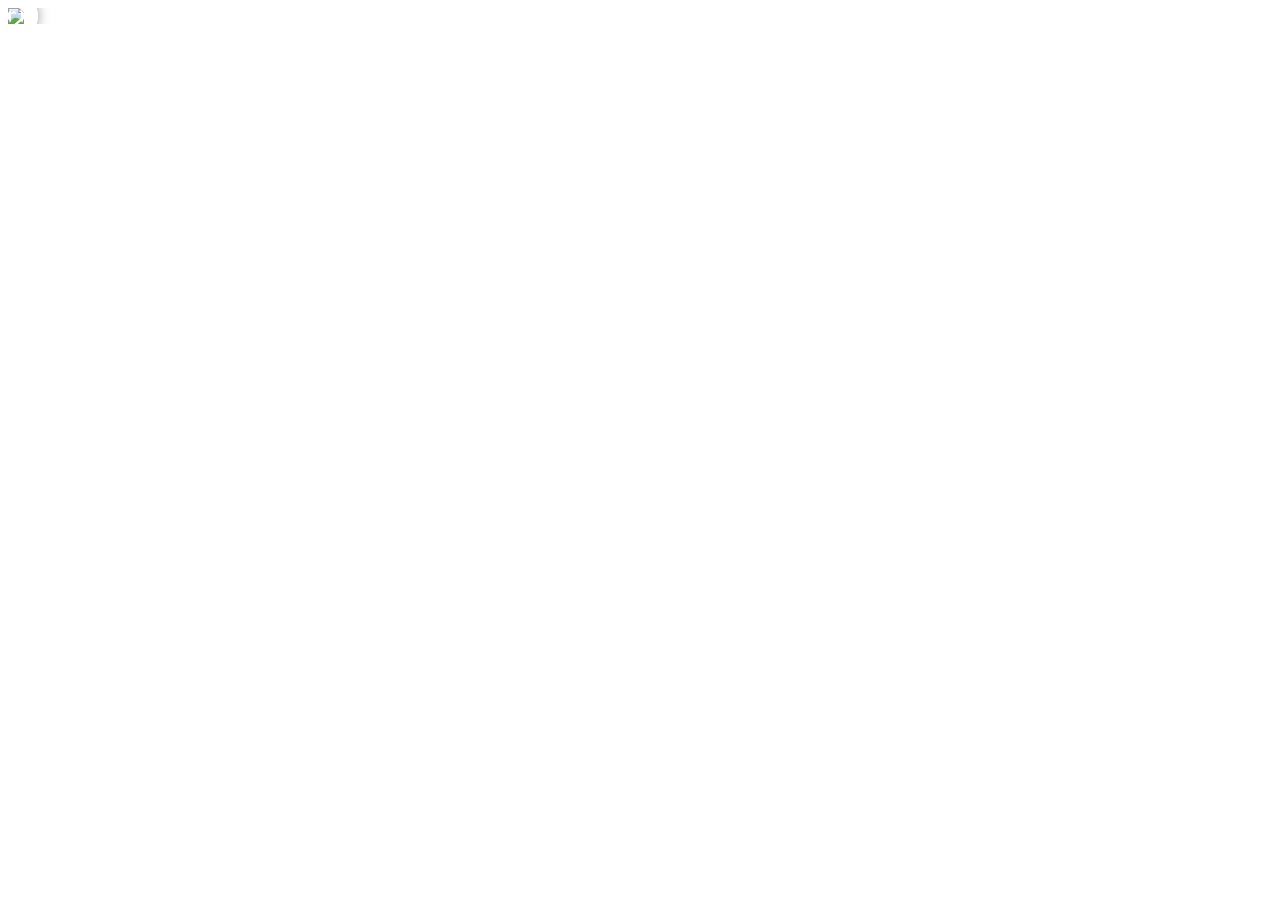
==== before_after_effect/index.html @ 8f6c10f4 "before&after effect" ====
<!DOCTYPE html>
<html>
<head>
	<meta charset="UTF-8">
	<title>Before&after</title>
	<script
  src="https://code.jquery.com/jquery-1.12.4.min.js"
  integrity="sha256-ZosEbRLbNQzLpnKIkEdrPv7lOy9C27hHQ+Xp8a4MxAQ="
  crossorigin="anonymous"></script>
	<script src="js/jquery.event.move.js" type="text/javascript"></script>
	<script src="js/jquery.twentytwenty.js" type="text/javascript"></script>
	<link rel="stylesheet" href="css/twentytwenty.css" type="text/css" media="screen" />
</head>

	<div id="box" class="box">
	<!-- before -->
		<img src="img/before.png"/>
	<!-- after -->
		<img src="img/after"/>
	</div>

<script>
	$('#box').twentytwenty();

</script>

<body>

</body>
</html>
---- before_after_effect/css/twentytwenty.css ----
.twentytwenty-horizontal .twentytwenty-handle:before, .twentytwenty-horizontal .twentytwenty-handle:after, .twentytwenty-vertical .twentytwenty-handle:before, .twentytwenty-vertical .twentytwenty-handle:after {
  content: " ";
  display: block;
  background: white;
  position: absolute;
  z-index: 30;
  -webkit-box-shadow: 0px 0px 12px rgba(51, 51, 51, 0.5);
  -moz-box-shadow: 0px 0px 12px rgba(51, 51, 51, 0.5);
  box-shadow: 0px 0px 12px rgba(51, 51, 51, 0.5); }

.twentytwenty-horizontal .twentytwenty-handle:before, .twentytwenty-horizontal .twentytwenty-handle:after {
  width: 3px;
  height: 9999px;
  left: 50%;
  margin-left: -1.5px; }

.twentytwenty-vertical .twentytwenty-handle:before, .twentytwenty-vertical .twentytwenty-handle:after {
  width: 9999px;
  height: 3px;
  top: 50%;
  margin-top: -1.5px; }

.twentytwenty-before-label, .twentytwenty-after-label, .twentytwenty-overlay {
  position: absolute;
  top: 0;
  width: 100%;
  height: 100%; }

.twentytwenty-before-label, .twentytwenty-after-label, .twentytwenty-overlay {
  -webkit-transition-duration: 0.5s;
  -moz-transition-duration: 0.5s;
  transition-duration: 0.5s; }

.twentytwenty-before-label, .twentytwenty-after-label {
  -webkit-transition-property: opacity;
  -moz-transition-property: opacity;
  transition-property: opacity; }

.twentytwenty-before-label:before, .twentytwenty-after-label:before {
  color: white;
  font-size: 13px;
  letter-spacing: 0.1em; }

.twentytwenty-before-label:before, .twentytwenty-after-label:before {
  position: absolute;
  background: rgba(255, 255, 255, 0.2);
  line-height: 38px;
  padding: 0 20px;
  -webkit-border-radius: 2px;
  -moz-border-radius: 2px;
  border-radius: 2px; }

.twentytwenty-horizontal .twentytwenty-before-label:before, .twentytwenty-horizontal .twentytwenty-after-label:before {
  top: 50%;
  margin-top: -19px; }

.twentytwenty-vertical .twentytwenty-before-label:before, .twentytwenty-vertical .twentytwenty-after-label:before {
  left: 50%;
  margin-left: -45px;
  text-align: center;
  width: 90px; }

.twentytwenty-left-arrow, .twentytwenty-right-arrow, .twentytwenty-up-arrow, .twentytwenty-down-arrow {
  width: 0;
  height: 0;
  border: 6px inset transparent;
  position: absolute; }

.twentytwenty-left-arrow, .twentytwenty-right-arrow {
  top: 50%;
  margin-top: -6px; }

.twentytwenty-up-arrow, .twentytwenty-down-arrow {
  left: 50%;
  margin-left: -6px; }

.twentytwenty-container {
  -webkit-box-sizing: content-box;
  -moz-box-sizing: content-box;
  box-sizing: content-box;
  z-index: 0;
  overflow: hidden;
  position: relative;
  -webkit-user-select: none;
  -moz-user-select: none; }
  .twentytwenty-container img {
    max-width: 100%;
    position: absolute;
    top: 0;
    display: block; }
  .twentytwenty-container.active .twentytwenty-overlay, .twentytwenty-container.active :hover.twentytwenty-overlay {
    background: rgba(0, 0, 0, 0); }
    .twentytwenty-container.active .twentytwenty-overlay .twentytwenty-before-label,
    .twentytwenty-container.active .twentytwenty-overlay .twentytwenty-after-label, .twentytwenty-container.active :hover.twentytwenty-overlay .twentytwenty-before-label,
    .twentytwenty-container.active :hover.twentytwenty-overlay .twentytwenty-after-label {
      opacity: 0; }
  .twentytwenty-container * {
    -webkit-box-sizing: content-box;
    -moz-box-sizing: content-box;
    box-sizing: content-box; }

.twentytwenty-before-label {
  opacity: 0; }
  .twentytwenty-before-label:before {
    content: attr(data-content); }

.twentytwenty-after-label {
  opacity: 0; }
  .twentytwenty-after-label:before {
    content: attr(data-content); }

.twentytwenty-horizontal .twentytwenty-before-label:before {
  left: 10px; }

.twentytwenty-horizontal .twentytwenty-after-label:before {
  right: 10px; }

.twentytwenty-vertical .twentytwenty-before-label:before {
  top: 10px; }

.twentytwenty-vertical .twentytwenty-after-label:before {
  bottom: 10px; }

.twentytwenty-overlay {
  -webkit-transition-property: background;
  -moz-transition-property: background;
  transition-property: background;
  background: rgba(0, 0, 0, 0);
  z-index: 25; }
  .twentytwenty-overlay:hover {
    background: rgba(0, 0, 0, 0.5); }
    .twentytwenty-overlay:hover .twentytwenty-after-label {
      opacity: 1; }
    .twentytwenty-overlay:hover .twentytwenty-before-label {
      opacity: 1; }

.twentytwenty-before {
  z-index: 20; }

.twentytwenty-after {
  z-index: 10; }

.twentytwenty-handle {
  height: 38px;
  width: 38px;
  position: absolute;
  left: 50%;
  top: 50%;
  margin-left: -22px;
  margin-top: -22px;
  border: 3px solid white;
  -webkit-border-radius: 1000px;
  -moz-border-radius: 1000px;
  border-radius: 1000px;
  -webkit-box-shadow: 0px 0px 12px rgba(51, 51, 51, 0.5);
  -moz-box-shadow: 0px 0px 12px rgba(51, 51, 51, 0.5);
  box-shadow: 0px 0px 12px rgba(51, 51, 51, 0.5);
  z-index: 40;
  cursor: pointer; }

.twentytwenty-horizontal .twentytwenty-handle:before {
  bottom: 50%;
  margin-bottom: 22px;
  -webkit-box-shadow: 0 3px 0 white, 0px 0px 12px rgba(51, 51, 51, 0.5);
  -moz-box-shadow: 0 3px 0 white, 0px 0px 12px rgba(51, 51, 51, 0.5);
  box-shadow: 0 3px 0 white, 0px 0px 12px rgba(51, 51, 51, 0.5); }
.twentytwenty-horizontal .twentytwenty-handle:after {
  top: 50%;
  margin-top: 22px;
  -webkit-box-shadow: 0 -3px 0 white, 0px 0px 12px rgba(51, 51, 51, 0.5);
  -moz-box-shadow: 0 -3px 0 white, 0px 0px 12px rgba(51, 51, 51, 0.5);
  box-shadow: 0 -3px 0 white, 0px 0px 12px rgba(51, 51, 51, 0.5); }

.twentytwenty-vertical .twentytwenty-handle:before {
  left: 50%;
  margin-left: 22px;
  -webkit-box-shadow: 3px 0 0 white, 0px 0px 12px rgba(51, 51, 51, 0.5);
  -moz-box-shadow: 3px 0 0 white, 0px 0px 12px rgba(51, 51, 51, 0.5);
  box-shadow: 3px 0 0 white, 0px 0px 12px rgba(51, 51, 51, 0.5); }
.twentytwenty-vertical .twentytwenty-handle:after {
  right: 50%;
  margin-right: 22px;
  -webkit-box-shadow: -3px 0 0 white, 0px 0px 12px rgba(51, 51, 51, 0.5);
  -moz-box-shadow: -3px 0 0 white, 0px 0px 12px rgba(51, 51, 51, 0.5);
  box-shadow: -3px 0 0 white, 0px 0px 12px rgba(51, 51, 51, 0.5); }

.twentytwenty-left-arrow {
  border-right: 6px solid white;
  left: 50%;
  margin-left: -17px; }

.twentytwenty-right-arrow {
  border-left: 6px solid white;
  right: 50%;
  margin-right: -17px; }

.twentytwenty-up-arrow {
  border-bottom: 6px solid white;
  top: 50%;
  margin-top: -17px; }

.twentytwenty-down-arrow {
  border-top: 6px solid white;
  bottom: 50%;
  margin-bottom: -17px; }
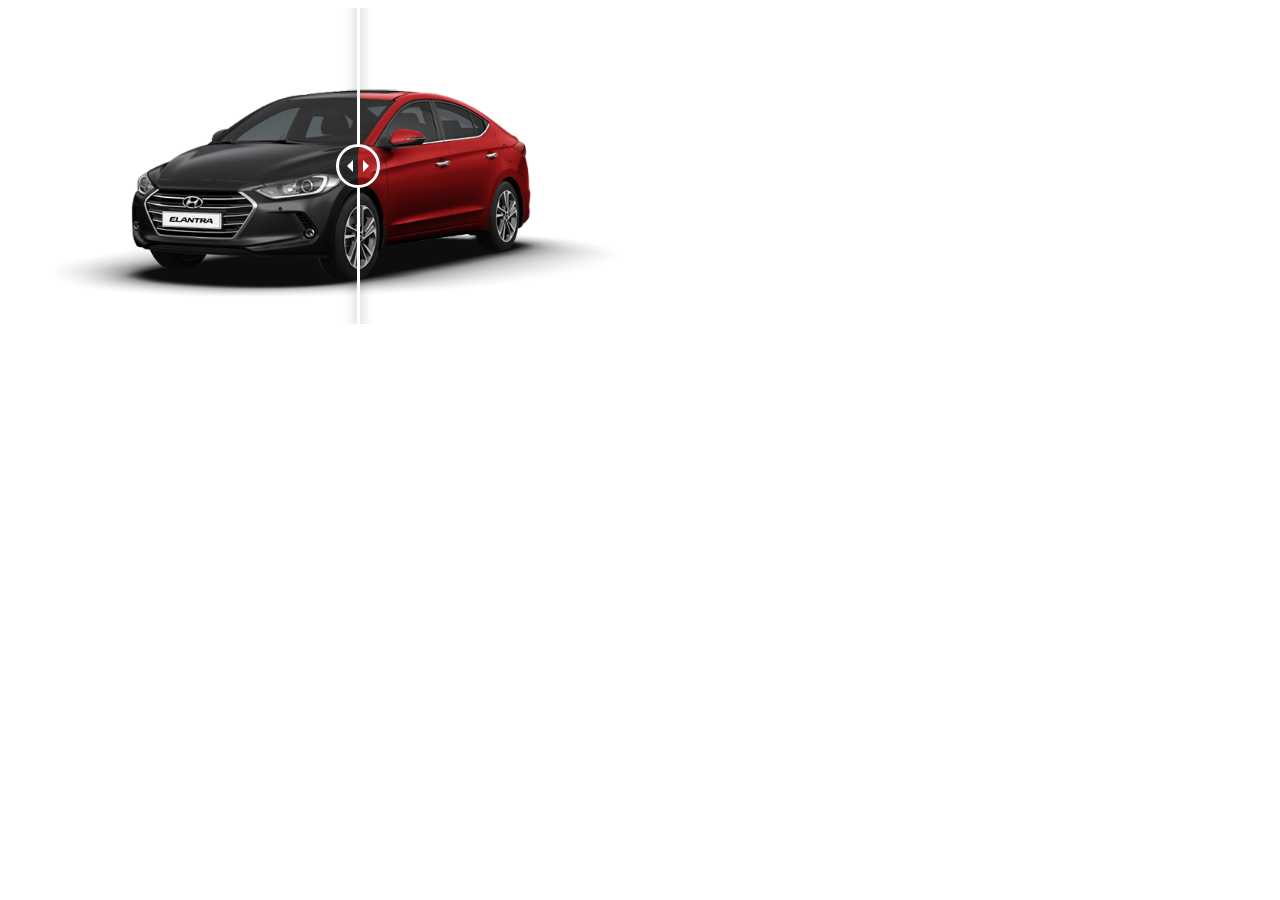
==== commit 4880e51c: "add img and set width" ====
--- a/before_after_effect/index.html
+++ b/before_after_effect/index.html
@@ -3,6 +3,11 @@
 <head>
 	<meta charset="UTF-8">
 	<title>Before&after</title>
+	<style>
+		.box {
+			width: 700px;
+		}
+	</style>
 	<script
   src="https://code.jquery.com/jquery-1.12.4.min.js"
   integrity="sha256-ZosEbRLbNQzLpnKIkEdrPv7lOy9C27hHQ+Xp8a4MxAQ="
@@ -16,7 +21,7 @@
 	<!-- before -->
 		<img src="img/before.png"/>
 	<!-- after -->
-		<img src="img/after"/>
+		<img src="img/after.png"/>
 	</div>
 
 <script>
